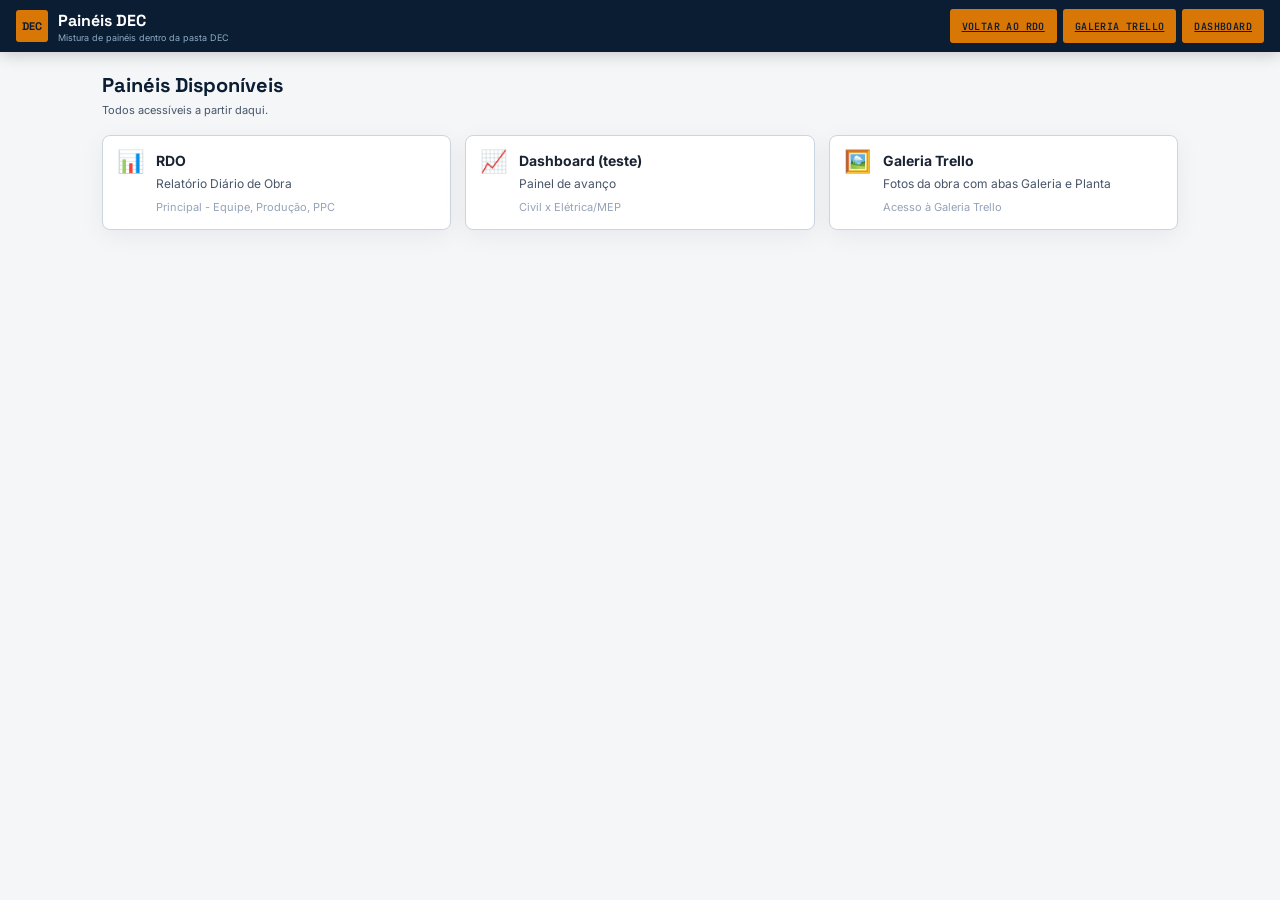
==== DEC/index.html @ 372bf5a7 "Remove credenciais expostas da Galeria Trello (UI) - Remove email/senha do hub DEC/index.html - Atua" ====
<!DOCTYPE html>
<html lang="pt-BR">
<head>
<meta charset="UTF-8">
<meta name="viewport" content="width=device-width, initial-scale=1.0">
<title>Painel Híbrido - DEC</title>
<link href="https://fonts.googleapis.com/css2?family=Space+Grotesk:wght@400;600;700&family=Inter:wght@400;500;600;700&family=JetBrains+Mono:wght@400;500;700&display=swap" rel="stylesheet">
<link rel="stylesheet" href="../code16.css?v=32">
<style>
  .cards{display:grid;grid-template-columns:repeat(auto-fit,minmax(260px,1fr));gap:14px;margin-top:16px}
  .card{background:#fff;border:1px solid var(--line);border-radius:8px;box-shadow:0 6px 24px rgba(15,23,42,.06);padding:14px;text-decoration:none;color:inherit;display:flex;gap:12px;align-items:flex-start}
  .card:hover{box-shadow:0 10px 30px rgba(15,23,42,.1)}
  .icon{font-size:22px;line-height:1}
  .txt h3{font-size:14px;margin:0 0 4px}
  .txt p{font-size:12px;color:var(--ink2);margin:0 0 6px}
  .muted{font-size:11px;color:var(--ink3)}
</style>
</head>
<body>
<div class="topbar">
  <div class="topbar-in">
    <div class="brand">
      <div class="logo">DEC</div>
      <div>
        <h1>Painéis DEC</h1>
        <small>Mistura de painéis dentro da pasta DEC</small>
      </div>
    </div>
    <div class="actions">
      <a class="btn btn-a" href="../index.html">Voltar ao RDO</a>
      <a class="btn btn-a" href="galeria-trello.html" target="_blank" rel="noopener">Galeria Trello</a>
      <a class="btn btn-a" href="test.html" target="_blank" rel="noopener">Dashboard</a>
    </div>
  </div>
</div>
<div class="container" style="max-width:1100px;margin:18px auto;padding:0 12px">
  <div class="sec-h">
    <div>
      <h2>Painéis Disponíveis</h2>
      <p>Todos acessíveis a partir daqui.</p>
    </div>
  </div>
  <div class="cards">
    <a class="card" href="../index.html">
      <div class="icon">📊</div>
      <div class="txt">
        <h3>RDO</h3>
        <p>Relatório Diário de Obra</p>
        <div class="muted">Principal - Equipe, Produção, PPC</div>
      </div>
    </a>
    <a class="card" href="test.html" target="_blank" rel="noopener">
      <div class="icon">📈</div>
      <div class="txt">
        <h3>Dashboard (teste)</h3>
        <p>Painel de avanço</p>
        <div class="muted">Civil x Elétrica/MEP</div>
      </div>
    </a>
    <a class="card" href="galeria-trello.html" target="_blank" rel="noopener">
      <div class="icon">🖼️</div>
      <div class="txt">
        <h3>Galeria Trello</h3>
        <p>Fotos da obra com abas Galeria e Planta</p>
        <div class="muted">Acesso à Galeria Trello</div>
      </div>
    </a>
  </div>
</div>
</body>
</html>
---- code16.css ----
:root{--navy:#0B1D33;--navy2:#122B4D;--paper:#F4F6F8;--w:#fff;--ink:#1A2332;--ink2:#475569;--ink3:#94A3B8;--green:#0D9F4F;--greenBg:#E6F9EE;--amber:#D97706;--amberBg:#FEF3C7;--red:#DC2626;--redBg:#FEE2E2;--blue:#2563EB;--blueBg:#DBEAFE;--cyan:#0891B2;--line:#CBD5E1;--safe-b:env(safe-area-inset-bottom,0px);--topbar-h:52px}
*{box-sizing:border-box;margin:0;padding:0;-webkit-tap-highlight-color:transparent}
body{background:var(--paper);color:var(--ink);font-family:'Inter',system-ui,sans-serif;font-size:13px;line-height:1.5;-webkit-font-smoothing:antialiased;overflow-x:hidden;padding-bottom:calc(var(--safe-b) + 20px)}
@keyframes spin{to{transform:rotate(360deg)}}
@keyframes pulse{0%,100%{opacity:1}50%{opacity:.4}}
input,select,button{-webkit-appearance:none;appearance:none}
.topbar{background:var(--navy);color:#fff;padding:0 16px;position:sticky;top:0;z-index:50;box-shadow:0 2px 16px rgba(0,0,0,.2)}
.topbar-in{max-width:1280px;margin:0 auto;display:flex;align-items:center;justify-content:space-between;height:52px;gap:8px}
.logo{width:32px;height:32px;min-width:32px;background:var(--amber);display:flex;align-items:center;justify-content:center;font-family:'Space Grotesk';font-weight:700;font-size:11px;color:var(--navy);border-radius:3px}
.brand{display:flex;align-items:center;gap:10px;min-width:0}
.brand h1{font-family:'Space Grotesk';font-size:16px;font-weight:700;white-space:nowrap;overflow:hidden;text-overflow:ellipsis}
.brand small{font-size:9px;color:#8BADC4;display:block;line-height:1.2;white-space:nowrap;overflow:hidden;text-overflow:ellipsis}
.actions{display:flex;align-items:center;gap:6px;flex-wrap:wrap}
.livedot{width:7px;height:7px;border-radius:50%;background:#6EE7A0;display:inline-block;animation:pulse 1.6s ease infinite;margin-right:2px}
.chip{font-family:'JetBrains Mono';font-size:9px;padding:3px 9px;border-radius:20px;font-weight:600;text-transform:uppercase;letter-spacing:.04em;white-space:nowrap;display:inline-flex;align-items:center;gap:5px}
.chip-ok{background:rgba(13,159,79,.18);color:#6EE7A0;border:1px solid rgba(13,159,79,.25)}
.chip-warn{background:rgba(217,119,6,.18);color:#FCD34D;border:1px solid rgba(217,119,6,.25)}
.chip-err{background:rgba(220,38,38,.18);color:#FCA5A5;border:1px solid rgba(220,38,38,.25)}
.btn{font-family:'JetBrains Mono';font-size:10px;font-weight:600;text-transform:uppercase;letter-spacing:.04em;cursor:pointer;border:none;display:inline-flex;align-items:center;gap:5px;padding:7px 12px;border-radius:3px;transition:all .15s;min-height:34px;touch-action:manipulation;flex-shrink:0}
.btn-a{background:var(--amber);color:var(--navy)}.btn-a:hover{background:#F59E0B}
.btn-bl{background:var(--blue);color:#fff}.btn-bl:hover{background:#1D4ED8}
.btn-gr{background:var(--green);color:#fff}
.btn.spin svg{animation:spin .8s linear infinite}
.container{max-width:1280px;margin:0 auto;padding:16px 14px}
.sec-h{display:flex;align-items:flex-end;justify-content:space-between;margin-bottom:16px;gap:8px;flex-wrap:wrap}
.sec-h h2{font-family:'Space Grotesk';font-size:20px;font-weight:700;color:var(--navy)}
.sec-h p{color:var(--ink2);font-size:11px;margin-top:2px}
.tag-rdo{font-family:'JetBrains Mono';font-size:8px;letter-spacing:.08em;text-transform:uppercase;font-weight:700;background:#059669;color:#fff;padding:2px 7px;border-radius:2px;margin-right:6px}
.date-bar{display:flex;align-items:center;gap:10px;padding:12px 16px;background:var(--w);border:1px solid var(--line);border-radius:4px;margin-bottom:14px;flex-wrap:wrap}
.date-bar label{font-family:'JetBrains Mono';font-size:9px;letter-spacing:.06em;text-transform:uppercase;color:var(--ink3);white-space:nowrap}
.date-bar .date-nav{display:flex;align-items:center;gap:4px}
.date-bar .date-nav button{width:32px;height:32px;display:flex;align-items:center;justify-content:center;border:1px solid var(--line);background:var(--w);color:var(--navy);border-radius:3px;cursor:pointer;transition:all .15s;font-size:14px;line-height:1;padding:0}
.date-bar .date-nav button:hover{background:var(--paper);border-color:var(--navy)}
.date-bar .date-nav button:disabled{opacity:.3;cursor:not-allowed}
.date-bar .date-badge{font-family:'JetBrains Mono';font-size:9px;padding:3px 8px;border-radius:3px;background:var(--blueBg);color:#1D4ED8;font-weight:600;white-space:nowrap}
.date-dd-wrap{position:relative;flex:1;min-width:180px;max-width:280px}
.date-dd-btn{width:100%;font-family:'Inter';font-size:13px;padding:8px 12px;border:1px solid var(--line);background:var(--paper);color:var(--ink);border-radius:3px;min-height:38px;text-align:left;cursor:pointer;white-space:nowrap;overflow:hidden;text-overflow:ellipsis}
.date-dd-btn:focus{outline:2px solid var(--amber);outline-offset:-1px}
.date-dd-panel{position:absolute;top:calc(100% + 4px);left:0;right:0;z-index:60;background:#fff;border:1px solid var(--line);border-radius:3px;max-height:260px;overflow-y:auto;-webkit-overflow-scrolling:touch;box-shadow:0 8px 24px rgba(0,0,0,.18)}
.date-dd-item{padding:9px 12px;font-size:13px;cursor:pointer;border-bottom:1px solid #EEF2F6;white-space:nowrap}
.date-dd-item:last-child{border-bottom:none}
.date-dd-item:hover{background:var(--paper)}
.date-dd-item.sel{background:var(--navy);color:#fff}
#hist-box{max-height:420px;overflow-y:auto;-webkit-overflow-scrolling:touch}
.kr{display:grid;grid-template-columns:repeat(auto-fit,minmax(150px,1fr));gap:10px;margin-bottom:16px}
/* KPIs do dia: 6 cards compactos à esquerda (3×2) + card de produção em destaque à direita,
   espelhando a divisão 1.618fr/1fr do .gg abaixo — o card 📐 alinha com a coluna "Por empresa" */
@media(min-width:901px){
  #kpis{grid-template-columns:1.618fr 1fr;gap:14px}
  #kpis .kpis-left{display:grid;grid-template-columns:repeat(3,minmax(0,1fr));gap:10px;grid-auto-rows:1fr}
  .kp-feature{display:flex;flex-direction:column;justify-content:center;background:linear-gradient(135deg,rgba(8,145,178,.10),rgba(8,145,178,.03) 55%,#fff)!important;padding:16px 18px!important}
  .kp-feature .kl{color:#0E7490!important}
  .kp-feature .kv{font-size:36px!important;color:var(--navy)!important;margin:2px 0 4px!important}
  .kp-feature .kf{margin-top:2px}
}
@media(max-width:900px){#kpis .kpis-left{display:contents}}
/* 2ª linha dos KPIs: PPC (esquerda) + Produtividade (direita, preenche o vazio sob o card 📐) */
#ppc-kpi{order:1}
#eff-kpi{order:2}
.kp .kd{display:inline-block;font-family:'JetBrains Mono';font-size:9px;font-weight:700;padding:2px 7px;border-radius:99px;margin-left:6px;vertical-align:middle}
.kp .kes{display:flex;gap:6px;flex-wrap:wrap;margin-top:8px}
.kp .ke{font-family:'JetBrains Mono';font-size:10px;color:#0E7490;background:rgba(8,145,178,.08);border-radius:99px;padding:3px 9px}
.kp .ke b{font-family:'Space Grotesk';font-size:12px;color:var(--navy)}
.kp .ke.z{opacity:.45}
.kp .kd.up{background:#DCFCE7;color:#166534}.kp .kd.dn{background:#FEE2E2;color:#991B1B}.kp .kd.eq{background:#E2E8F0;color:#475569}
/* Mini-ranking dentro do card de produção */
.kp-mini{margin-top:12px;padding-top:10px;border-top:1px dashed rgba(8,145,178,.25);display:flex;flex-direction:column;gap:6px}
.kp-mini-row{display:grid;grid-template-columns:minmax(70px,110px) 1fr auto;align-items:center;gap:8px}
.kp-mini-row .nm{font-family:'JetBrains Mono';font-size:9px;color:var(--ink2);text-align:right;white-space:nowrap;overflow:hidden;text-overflow:ellipsis}
.kp-mini-row .tr{height:10px;background:rgba(8,145,178,.12);border-radius:99px;overflow:hidden}
.kp-mini-row .fl{height:100%;border-radius:99px;background:linear-gradient(90deg,#0891B2,#22D3EE)}
.kp-mini-row .vl{font-family:'JetBrains Mono';font-size:10px;font-weight:700;color:#0E7490;white-space:nowrap}
#kpis.kpi-auto{grid-template-columns:repeat(auto-fit,minmax(150px,1fr))}
/* Painel "Produção por empresa" ocupa a célula ao lado do card PPC (linha 2 do #kpis);
   card ⚡ Produtividade vira banner de largura total na linha 3 — sem espaço branco.
   No mobile e no modo período (kpi-auto) nada disso se aplica. */
@media(min-width:901px){
  #kpis .cd{margin:0;border:1px solid var(--line);border-radius:4px;background:var(--w)}
  #kpis:not(.kpi-auto)>#ppc-kpi{grid-column:1}
  #kpis:not(.kpi-auto)>#single-prod-empresa-card{grid-column:2;grid-row:2}
  #kpis:not(.kpi-auto)>#eff-kpi{grid-column:1/-1}
}
/* Impede que conteúdo largo estoure as colunas do grid principal */
.gg>div{min-width:0}
.kp{background:var(--w);border:1px solid var(--line);padding:14px;position:relative;overflow:hidden;border-radius:4px;transition:box-shadow .2s}
.kp:hover{box-shadow:0 4px 16px rgba(0,0,0,.08)}
.kp.kp-click{cursor:pointer;transition:box-shadow .2s,transform .12s}
.kp.kp-click:hover{box-shadow:0 6px 20px rgba(0,0,0,.13)}
.kp.kp-click:active{box-shadow:0 4px 16px rgba(0,0,0,.08)}
.kp.kp-click::after{content:'↗';position:absolute;top:8px;right:10px;font-size:10px;opacity:.35;font-family:'JetBrains Mono'}
.kp::before{content:'';position:absolute;top:0;left:0;width:100%;height:3px;background:var(--kc,var(--navy))}
.kp .ki{font-size:18px;margin-bottom:6px}
.kp .kl{font-family:'JetBrains Mono';font-size:9px;letter-spacing:.06em;text-transform:uppercase;color:var(--ink3);margin-bottom:4px;min-height:27px}
.kp .kv{font-family:'Space Grotesk';font-size:26px;font-weight:700;color:var(--navy);line-height:1}
.kp .kf{font-size:10px;color:var(--ink2);margin-top:5px}
.cd{background:var(--w);border:1px solid var(--line);border-radius:4px;margin-bottom:14px;overflow:hidden}
.cd-h{padding:11px 16px;border-bottom:1px solid var(--line);background:var(--paper);display:flex;justify-content:space-between;align-items:center;gap:8px;flex-wrap:wrap}
.cd-h h3{font-family:'Space Grotesk';font-size:13px;font-weight:600;color:var(--navy)}
.cd-h .mt{font-family:'JetBrains Mono';font-size:9px;color:var(--ink3)}
.cd-b{overflow-x:auto;-webkit-overflow-scrolling:touch;position:relative}
.cd-t{display:flex;gap:6px;padding:10px 14px;border-bottom:1px solid var(--line);background:var(--w);flex-wrap:wrap;align-items:center}
.cd-t input,.cd-t select{font-family:'Inter';font-size:13px;padding:8px 10px;border:1px solid var(--line);background:var(--paper);color:var(--ink);border-radius:3px;min-height:38px;flex:1;min-width:130px}
.cd-t input:focus,.cd-t select:focus{outline:2px solid var(--amber);outline-offset:-1px}
table.t{width:100%;border-collapse:collapse;font-size:12px;min-width:620px}
table.t th{position:sticky;top:0;background:var(--navy);color:#fff;font-family:'JetBrains Mono';font-weight:500;font-size:9px;letter-spacing:.04em;text-transform:uppercase;text-align:left;padding:9px 12px;white-space:nowrap;z-index:2;cursor:pointer;user-select:none}
table.t th:hover{background:var(--navy2)}
table.t th.asc::after{content:' \25B2'}
table.t th.desc::after{content:' \25BC'}
table.t td{padding:8px 12px;border-bottom:1px solid #EEF2F6;vertical-align:middle;font-size:12px}
table.t tr:last-child td{border-bottom:none}
table.t tr:hover td{background:#F8FAFC}
table.t tr.ferias-row td{background:#FFFBEB}
table.t tr.ferias-header td{background:#FEF3C7;font-family:'JetBrains Mono';font-size:10px;color:#92400E;font-weight:700;letter-spacing:.04em;text-transform:uppercase}
/* Equipe do dia: tabela compacta para caber a coluna Pav. (e Local) sem rolagem horizontal em zoom 100% */
@media(min-width:641px){
  #tbl-box table.t{min-width:0}
  #tbl-box table.t th{padding:8px 8px;font-size:8.5px;letter-spacing:.02em}
  #tbl-box table.t td{padding:6px 8px;font-size:11.5px;line-height:1.35}
  #tbl-box table.t th:first-child,#tbl-box table.t td:first-child{padding-left:12px}
  #tbl-box table.t td:nth-child(2){font-size:11px;line-height:1.25}
  #tbl-box table.t td:nth-child(6){font-size:10.5px!important;line-height:1.25}
  #tbl-box table.t .badge{font-size:9px;padding:2px 6px}
}
td.nr{text-align:right;font-family:'JetBrains Mono'}
.badge{font-family:'JetBrains Mono';font-size:9px;font-weight:700;padding:2px 7px;border-radius:20px;white-space:nowrap;display:inline-block}
.badge-blue{background:var(--blueBg);color:#1D4ED8}
.badge-green{background:var(--greenBg);color:#065F46}
.badge-amber{background:var(--amberBg);color:#92400E}
.badge-red{background:var(--redBg);color:#991B1B}
.badge-gray{background:#F1F5F9;color:var(--ink2);border:1px solid var(--line)}
.badge-ferias{background:#FEF3C7;color:#92400E}
.badge-pav-terreo{background:#DBEAFE;color:#1E40AF;border:1px solid #93C5FD}
.badge-pav-1{background:#D1FAE5;color:#065F46;border:1px solid #6EE7B7}
.badge-pav-2{background:#FEF3C7;color:#92400E;border:1px solid #FCD34D}
.badge-pav-3{background:#EDE9FE;color:#5B21B6;border:1px solid #C4B5FD}
.badge-pav-eane{background:#FEE2E2;color:#991B1B;border:1px solid #FCA5A5}
.badge-pav-inf{background:#F0FDFA;color:#115E59;border:1px solid #5EEAD4}
.badge-pav-none{background:#F1F5F9;color:var(--ink3);border:1px solid var(--line);font-style:italic}
.gg{display:grid;grid-template-columns:1.618fr 1fr;gap:14px}
.em{padding:32px 16px;text-align:center;color:var(--ink3);font-size:12px}
.bar-row{display:flex;align-items:center;gap:8px;margin-bottom:6px}
.bar-label{font-family:'JetBrains Mono';font-size:10px;color:var(--ink2);min-width:140px;max-width:140px;text-align:right;white-space:nowrap;overflow:hidden;text-overflow:ellipsis}
.bar-track{flex:1;height:18px;background:var(--paper);border-radius:3px;overflow:hidden;position:relative}
.bar-fill{height:100%;border-radius:3px;transition:width .6s cubic-bezier(.22,1,.36,1)}
.bar-val{font-family:'JetBrains Mono';font-size:11px;font-weight:700;min-width:28px;color:var(--navy)}
.chart-wrap{padding:14px;overflow-x:hidden}
.chart-wrap svg{display:block;width:100%;max-width:100%;height:auto;max-height:250px}
.bar-row-click{cursor:pointer;border-radius:4px;padding:2px 4px;margin:0 -4px 6px;transition:background .12s}
.bar-row-click:hover{background:#F1F5F9}
.bar-row-click:hover .bar-label{color:var(--navy)}
.bar-row-click .bar-label{transition:color .12s}
.err-box{margin:16px;padding:14px 16px;background:var(--redBg);border:1px solid #FCA5A5;border-radius:4px;font-family:'JetBrains Mono';font-size:11px;color:var(--red);line-height:1.7}
.err-box b{display:block;margin-bottom:4px}
.err-box a{color:var(--red);text-decoration:underline}
#toast{position:fixed;bottom:calc(var(--safe-b) + 14px);left:14px;right:14px;z-index:200;display:none;padding:12px 18px;border-radius:6px;font-family:'JetBrains Mono';font-size:11px;font-weight:700;color:#fff;text-align:center;box-shadow:0 6px 20px rgba(0,0,0,.25);max-width:480px;margin:0 auto}

/* ===== UI EXPANSIVA — EMPRESA / LOCAL / CARGO ===== */
.accordion-group{border:1px solid #E5EAF0;border-radius:10px;overflow:hidden;margin:0 0 10px;background:#fff;box-shadow:0 2px 8px rgba(11,29,51,.05)}
.accordion-head{display:flex;align-items:center;gap:9px;padding:10px 11px;cursor:pointer;background:linear-gradient(180deg,#fff,#F8FAFC);transition:.15s}
.accordion-head:hover,.accordion-head.open{background:#F1F5F9}
.accordion-arrow{width:22px;height:22px;border-radius:6px;display:grid;place-items:center;background:#EAF0F6;color:#486176;font-size:10px;transition:transform .16s;flex:none}
.accordion-head.open .accordion-arrow{transform:rotate(90deg);background:#DCE8F3;color:#0B1D33}
.accordion-title{font-family:'Space Grotesk';font-size:12px;font-weight:700;color:var(--ink);min-width:92px;max-width:150px;white-space:nowrap;overflow:hidden;text-overflow:ellipsis}
.accordion-bar{flex:1;height:8px;background:#EDF1F5;border-radius:99px;overflow:hidden}
.accordion-bar>i{display:block;height:100%;border-radius:99px;transition:width .35s}
.accordion-count{font-family:'JetBrains Mono';font-size:10px;font-weight:800;color:var(--navy);min-width:38px;text-align:right}
.accordion-hint{font-family:'JetBrains Mono';font-size:8px;color:var(--ink3);margin-left:2px}
.accordion-body{display:none;border-top:1px solid #E8EDF2;background:#FBFCFD;padding:6px 8px 8px 42px}
.accordion-body.open{display:block}
.person-row{display:flex;align-items:center;gap:7px;padding:8px 6px;border-bottom:1px solid #EEF2F6;font-size:11px}
.person-row:last-child{border-bottom:0}
.person-dot{width:7px;height:7px;border-radius:50%;flex:none}
.person-name{font-weight:650;color:var(--ink);flex:1;min-width:0;overflow:hidden;text-overflow:ellipsis;white-space:nowrap}
.person-activity{font-size:9px;color:var(--ink3);max-width:150px;overflow:hidden;text-overflow:ellipsis;white-space:nowrap}
.local-summary{display:grid;grid-template-columns:repeat(3,1fr);gap:7px;margin-bottom:12px}
.local-stat{padding:9px;border:1px solid #E6EBF0;border-radius:8px;background:#F8FAFC}
.local-stat b{display:block;font-family:'JetBrains Mono';font-size:15px;color:var(--navy)}
.local-stat span{font-size:9px;color:var(--ink3)}

.modal-overlay{position:fixed;inset:0;background:rgba(11,29,51,.62);z-index:99999;display:none;align-items:center;justify-content:center;padding:16px;isolation:isolate;overflow:hidden}
.modal-overlay.on{display:flex}
.modal-card{position:relative;z-index:1;background:#fff;border-radius:6px;max-width:420px;width:100%;max-height:80vh;overflow-y:auto;-webkit-overflow-scrolling:touch;box-shadow:0 20px 60px rgba(0,0,0,.35);animation:modalIn .15s ease;isolation:isolate}
@keyframes modalIn{from{opacity:0;transform:translateY(6px) scale(.98)}to{opacity:1;transform:translateY(0) scale(1)}}
.modal-h{padding:14px 18px;background:var(--navy);color:#fff;display:flex;justify-content:space-between;align-items:flex-start;gap:12px;border-radius:6px 6px 0 0;position:sticky;top:0;z-index:5;overflow:hidden;min-width:0}
.modal-h > div:first-child{flex:1 1 auto;min-width:0;display:block}
.modal-h h4{font-family:'Space Grotesk';font-size:15px;font-weight:700;line-height:1.25;margin:0;display:block;white-space:nowrap;overflow:hidden;text-overflow:ellipsis}
.modal-h .mt2{display:block;min-width:0;white-space:normal;font-family:'JetBrains Mono';font-size:9px;color:#8BADC4;margin-top:3px;letter-spacing:.02em}
.modal-close{background:transparent;border:none;color:#fff;font-size:20px;cursor:pointer;padding:2px 6px;line-height:1;opacity:.75;border-radius:3px;transition:opacity .12s;flex:0 0 auto;position:relative;z-index:2}
.modal-close:hover{opacity:1}
.modal-b{padding:16px 18px}
.modal-empty{text-align:center;color:var(--ink3);font-size:12px;padding:20px 0}

/* ── modal de impressão ── */
.pm-section{font-family:'JetBrains Mono';font-size:9px;font-weight:700;text-transform:uppercase;letter-spacing:.06em;color:var(--ink3);padding:10px 0 4px}
.pm-preview{font-family:'JetBrains Mono';font-size:10px;color:var(--ink2);padding:8px 12px;background:var(--paper);border-radius:3px;margin-top:8px;border:1px solid var(--line)}
.pm-checklist{display:flex;flex-wrap:wrap;gap:6px;padding:6px 0}
.pm-chip-label{display:inline-flex;align-items:center;gap:5px;font-size:11px;font-family:'JetBrains Mono';padding:4px 10px;border-radius:20px;border:1px solid var(--line);background:var(--paper);color:var(--ink2);cursor:pointer;user-select:none;transition:all .12s}
.pm-chip-label:hover{border-color:var(--navy)}
.pm-chip-label input{display:none}
.pm-chip-label.on{background:var(--navy);color:#fff;border-color:var(--navy)}
.pm-selall{font-family:'JetBrains Mono';font-size:9px;color:var(--blue);cursor:pointer;text-decoration:underline;margin-left:4px}
.pm-selall:hover{color:var(--navy)}

/* ═══ Modal genérico para Empresa/Pavimento/Local — 3 classes, sem duplicar CSS ═══ */
#emp-modal-overlay .modal-card{max-width:700px;width:min(700px,calc(100vw - 24px));max-height:86vh;border-radius:10px}
#emp-modal-overlay .modal-h{padding:15px 18px;min-height:64px}
#emp-modal-overlay .modal-h h4{font-size:16px;line-height:1.2}
#emp-modal-overlay .modal-b{padding:12px 14px}
#emp-modal-overlay .accordion-head{grid-template-columns:28px minmax(140px,1fr) 150px 52px 30px}
#emp-modal-overlay .accordion-title{font-size:12px}
#emp-modal-overlay .accordion-body{padding:5px 10px 7px 44px}
#emp-modal-overlay .person-row{display:grid;grid-template-columns:8px minmax(150px,1.15fr) minmax(0,1fr) auto;align-items:center;min-height:42px;padding:8px 5px;gap:9px}
#emp-modal-overlay .person-name{font-size:12px;font-weight:700;min-width:0;overflow:visible;text-overflow:clip;white-space:nowrap}
#emp-modal-overlay .person-name:hover{white-space:normal;overflow-wrap:anywhere}
#emp-modal-overlay .person-activity{display:block;min-width:0;max-width:none;font-size:10px;color:var(--ink2);overflow:hidden;text-overflow:ellipsis;white-space:nowrap}
#emp-modal-overlay .person-row:not(.pav-person-row) .person-activity{display:none!important}
#emp-modal-overlay .person-row .badge{white-space:nowrap;flex:none}
#emp-modal-overlay .pav-person-row{grid-template-columns:8px minmax(155px,1.1fr) minmax(180px,1fr) auto}
#emp-modal-overlay .pav-person-row .person-activity{font-size:10px;color:var(--ink2);line-height:1.3}
#emp-modal-overlay .accordion-hint{font-size:8px}

@media(max-width:640px){
  #emp-modal-overlay{padding:8px}
  #emp-modal-overlay .modal-card{width:calc(100vw - 16px);max-width:none!important;max-height:calc(100vh - 16px)}
  #emp-modal-overlay .modal-h{padding:12px 14px;min-height:68px;align-items:center;gap:10px}
  #emp-modal-overlay .modal-h > div:first-child{min-width:0;flex:1 1 auto}
  #emp-modal-overlay .modal-h h4{font-size:15px;line-height:1.2;margin:0 0 4px}
  #emp-modal-overlay .modal-h .mt2{font-size:8px;line-height:1.35;margin:0;white-space:normal;overflow-wrap:anywhere}
}
@media(max-width:560px){
  #emp-modal-overlay .modal-card{width:calc(100vw - 16px);max-height:90vh}
  #emp-modal-overlay .accordion-head{grid-template-columns:28px minmax(100px,1fr) 46px 28px}
  #emp-modal-overlay .accordion-bar{display:none}
  #emp-modal-overlay .accordion-body{padding-left:34px}
  #emp-modal-overlay .person-row{grid-template-columns:8px minmax(115px,1fr) auto;gap:7px}
  #emp-modal-overlay .person-row .badge-gray{display:none}
  #emp-modal-overlay .person-name{font-size:11px}
  #emp-modal-overlay .pav-person-row{grid-template-columns:8px minmax(105px,1fr) minmax(120px,1.1fr) auto}
  #emp-modal-overlay .pav-person-row .person-activity{display:block!important;font-size:9px;white-space:normal;line-height:1.25;max-height:2.5em;overflow:hidden}
  #emp-modal-overlay .pav-person-row .badge{font-size:8px;padding:4px 6px}
  #emp-modal-overlay .accordion-count{font-size:9px}
}

/* Modal de Faltosos / Férias (people-modal) */
@media(max-width:640px){
  #people-modal-overlay{padding:10px}
  #people-modal-overlay .modal-card{width:100%;max-width:none!important;max-height:calc(100vh - 20px);border-radius:8px}
  #people-modal-overlay .modal-h{padding:12px 14px;min-height:58px}
  #people-modal-overlay .modal-h h4{font-size:14px;line-height:1.25;padding-right:8px}
  #people-modal-overlay .modal-h .mt2{font-size:8px;line-height:1.35;white-space:normal}
  #people-modal-overlay .modal-close{width:36px;height:36px;min-width:36px;padding:0;display:flex;align-items:center;justify-content:center;font-size:22px}
  #people-modal-overlay .modal-b{padding:10px;overflow-x:hidden}
  #people-modal-overlay .people-modal-table{width:100%!important;border-collapse:separate!important;border-spacing:0 7px!important;font-size:12px!important}
  #people-modal-overlay .people-modal-table thead{display:none}
  #people-modal-overlay .people-modal-table tbody,
  #people-modal-overlay .people-modal-table tr{display:block;width:100%}
  #people-modal-overlay .people-modal-table tr{border:1px solid #E5E7EB;border-radius:7px;overflow:hidden;background:#fff!important;box-shadow:0 1px 2px rgba(0,0,0,.04)}
  #people-modal-overlay .people-modal-table td{display:flex;align-items:flex-start;justify-content:space-between;gap:10px;width:100%;min-width:0!important;padding:8px 9px!important;border-bottom:1px solid #EEF2F6!important;background:transparent!important;text-align:right;line-height:1.35;overflow-wrap:anywhere}
  #people-modal-overlay .people-modal-table td:last-child{border-bottom:none!important}
  #people-modal-overlay .people-modal-table td::before{content:attr(data-label);flex:0 0 88px;text-align:left;font-family:'JetBrains Mono';font-size:8px;font-weight:700;text-transform:uppercase;letter-spacing:.04em;color:#94A3B8}
  #people-modal-overlay .people-modal-table td > *{max-width:calc(100% - 98px);overflow-wrap:anywhere}
  #people-modal-overlay .people-modal-table .badge{white-space:normal;text-align:right;max-width:calc(100% - 98px)}
}
@media(max-width:360px){
  #people-modal-overlay{padding:6px}
  #people-modal-overlay .modal-b{padding:7px}
  #people-modal-overlay .people-modal-table td{padding:7px!important}
  #people-modal-overlay .people-modal-table td::before{flex-basis:76px}
  #people-modal-overlay .people-modal-table td > *,
  #people-modal-overlay .people-modal-table .badge{max-width:calc(100% - 84px)}
}

/* ── Modal Chegaram Hoje ── */
#hoje-modal-overlay .modal-card{max-width:780px;width:min(780px,calc(100vw - 24px));max-height:88vh;border-radius:10px}
#hoje-modal-overlay .modal-h{background:var(--navy);padding:16px 20px;min-height:68px}
#hoje-modal-overlay .modal-h h4{font-size:17px;font-weight:700}
#hoje-modal-overlay .modal-b{padding:14px 16px}
#hoje-modal-overlay .hj-summary{display:grid;grid-template-columns:repeat(3,1fr);gap:8px;margin-bottom:14px}
#hoje-modal-overlay .hj-stat{background:var(--paper);border:1px solid var(--line);border-radius:4px;padding:10px;text-align:center}
#hoje-modal-overlay .hj-stat b{display:block;font-family:'Space Grotesk';font-size:22px;font-weight:700;color:var(--navy)}
#hoje-modal-overlay .hj-stat span{font-size:9px;font-family:'JetBrains Mono';text-transform:uppercase;letter-spacing:.04em;color:var(--ink3)}
#hoje-modal-overlay .hj-filter{display:flex;gap:6px;margin-bottom:12px;flex-wrap:wrap}
#hoje-modal-overlay .hj-filter input,#hoje-modal-overlay .hj-filter select{font-family:'Inter';font-size:12px;padding:6px 10px;border:1px solid var(--line);background:var(--paper);color:var(--ink);border-radius:4px;min-height:34px;flex:1;min-width:120px}
#hoje-modal-overlay .hj-filter input:focus,#hoje-modal-overlay .hj-filter select:focus{outline:2px solid var(--amber);outline-offset:-1px}
#hoje-modal-overlay .hj-table-wrap{overflow:auto;max-height:52vh;-webkit-overflow-scrolling:touch}
#hoje-modal-overlay table{width:100%;border-collapse:collapse;font-size:11px}
#hoje-modal-overlay thead th{position:sticky;top:0;background:var(--navy);color:#fff;font-family:'JetBrains Mono';font-size:8px;text-transform:uppercase;letter-spacing:.04em;text-align:left;padding:9px 10px;z-index:2}
#hoje-modal-overlay tbody td{padding:8px 10px;border-bottom:1px solid #EEF2F6;vertical-align:middle}
#hoje-modal-overlay tbody tr:hover td{background:#F8FAFC}
#hoje-modal-overlay .hj-func-header{background:var(--paper)!important;font-family:'JetBrains Mono';font-size:9px;font-weight:700;color:var(--ink2);letter-spacing:.06em;text-transform:uppercase}
#hoje-modal-overlay .hj-func-header td{border-top:2px solid var(--line)!important;padding:7px 10px!important}
@media(max-width:640px){
  #hoje-modal-overlay{padding:8px}
  #hoje-modal-overlay .modal-card{width:100%;max-width:none!important;max-height:calc(100vh - 16px);border-radius:8px;display:flex;flex-direction:column}
  #hoje-modal-overlay .modal-h{padding:12px 14px;flex-shrink:0}
  #hoje-modal-overlay .modal-h h4{font-size:14px}
  #hoje-modal-overlay .modal-b{padding:10px;overflow:hidden;display:flex;flex-direction:column;min-height:0}
  #hoje-modal-overlay .hj-summary{grid-template-columns:repeat(3,1fr);gap:6px;flex-shrink:0}
  #hoje-modal-overlay .hj-stat b{font-size:18px}
  #hoje-modal-overlay .hj-filter{flex-direction:column;flex-shrink:0}
  #hoje-modal-overlay .hj-filter input,#hoje-modal-overlay .hj-filter select{min-width:0;width:100%}
  #hoje-modal-overlay .hj-table-wrap{max-height:none;flex:1;min-height:0}
  #hoje-modal-overlay table{border-collapse:separate;border-spacing:0 6px}
  #hoje-modal-overlay thead{display:none}
  #hoje-modal-overlay tbody{display:block;width:100%}
  #hoje-modal-overlay tbody tr{display:block;width:100%;border:1px solid var(--line);border-radius:7px;background:#fff;overflow:hidden;box-shadow:0 1px 2px rgba(0,0,0,.04)}
  #hoje-modal-overlay .hj-func-header{display:none}
  #hoje-modal-overlay tbody td{display:flex;align-items:flex-start;justify-content:space-between;gap:10px;width:100%;padding:7px 9px!important;border-bottom:1px solid #EEF2F6!important;line-height:1.35;overflow-wrap:anywhere}
  #hoje-modal-overlay tbody td:last-child{border-bottom:none!important}
  #hoje-modal-overlay tbody td::before{content:attr(data-label);flex:0 0 76px;text-align:left;font-family:'JetBrains Mono';font-size:8px;font-weight:700;text-transform:uppercase;letter-spacing:.04em;color:#94A3B8;padding-top:1px}
  #hoje-modal-overlay tbody td > *{max-width:calc(100% - 86px);overflow-wrap:anywhere}
  #hoje-modal-overlay .badge{white-space:normal;text-align:right}
}
@media(max-width:360px){
  #hoje-modal-overlay{padding:5px}
  #hoje-modal-overlay .modal-b{padding:7px}
  #hoje-modal-overlay tbody td::before{flex-basis:66px}
}

/* Modal de Presença Única */
#unicos-modal-overlay .modal-card{max-width:760px}
#unicos-modal-overlay .modal-h{background:#7C3AED}
#unicos-modal-overlay .unicos-summary{display:grid;grid-template-columns:repeat(3,1fr);gap:8px;margin-bottom:12px}
#unicos-modal-overlay .unicos-stat{background:var(--paper);border:1px solid var(--line);border-radius:4px;padding:10px}
#unicos-modal-overlay .unicos-stat .us-k{font-family:'JetBrains Mono';font-size:8px;text-transform:uppercase;letter-spacing:.05em;color:var(--ink3)}
#unicos-modal-overlay .unicos-stat .us-v{font-family:'Space Grotesk';font-size:20px;font-weight:700;color:#7C3AED;margin-top:2px}
#unicos-modal-overlay .unicos-table-wrap{overflow:auto;max-height:55vh;-webkit-overflow-scrolling:touch}
#unicos-modal-overlay table{width:100%;border-collapse:collapse;font-size:11px}
#unicos-modal-overlay th{position:sticky;top:0;background:#7C3AED;color:#fff;font-family:'JetBrains Mono';font-size:8px;text-transform:uppercase;letter-spacing:.04em;text-align:left;padding:8px 9px;z-index:2}
#unicos-modal-overlay td{padding:8px 9px;border-bottom:1px solid #EEF2F6;vertical-align:top}
#unicos-modal-overlay tr:hover td{background:#F8FAFC}
@media(max-width:640px){
  #unicos-modal-overlay{padding:8px;align-items:center;justify-content:center}
  #unicos-modal-overlay .modal-card{width:100%;max-width:none!important;height:auto;max-height:calc(100vh - 16px);border-radius:8px;display:flex;flex-direction:column}
  #unicos-modal-overlay .modal-h{padding:12px 14px;min-height:58px;flex-shrink:0}
  #unicos-modal-overlay .modal-h h4{font-size:14px;line-height:1.25;padding-right:8px}
  #unicos-modal-overlay .modal-h .mt2{font-size:8px;line-height:1.35;white-space:normal}
  #unicos-modal-overlay .modal-b{padding:10px;overflow:hidden;display:flex;flex-direction:column;min-height:0}
  #unicos-modal-overlay .unicos-summary{grid-template-columns:1fr 1fr;gap:6px;flex-shrink:0}
  #unicos-modal-overlay .unicos-stat{padding:8px}
  #unicos-modal-overlay .unicos-stat .us-v{font-size:17px}
  #unicos-modal-overlay .unicos-table-wrap{max-height:none;overflow:auto;flex:1;min-height:0}
  #unicos-modal-overlay table{width:100%;min-width:0;border-collapse:separate;border-spacing:0 7px;font-size:11px}
  #unicos-modal-overlay thead{display:none}
  #unicos-modal-overlay tbody{display:block;width:100%}
  #unicos-modal-overlay tr{display:block;width:100%;border:1px solid #E5E7EB;border-radius:7px;background:#fff;margin-bottom:7px;overflow:hidden;box-shadow:0 1px 2px rgba(0,0,0,.04)}
  #unicos-modal-overlay td{display:flex;align-items:flex-start;justify-content:space-between;gap:10px;width:100%;min-width:0;padding:8px 9px;border-bottom:1px solid #EEF2F6;vertical-align:top;line-height:1.35;overflow-wrap:anywhere}
  #unicos-modal-overlay td:last-child{border-bottom:none}
  #unicos-modal-overlay td::before{content:attr(data-label);flex:0 0 76px;text-align:left;font-family:'JetBrains Mono';font-size:8px;font-weight:700;text-transform:uppercase;letter-spacing:.04em;color:#94A3B8;padding-top:1px}
  #unicos-modal-overlay td > *{max-width:calc(100% - 86px);overflow-wrap:anywhere}
  #unicos-modal-overlay .badge{white-space:normal;text-align:right;max-width:calc(100% - 86px)}
}
@media(max-width:360px){
  #unicos-modal-overlay{padding:6px}
  #unicos-modal-overlay .modal-b{padding:7px}
  #unicos-modal-overlay .unicos-summary{grid-template-columns:1fr}
  #unicos-modal-overlay td::before{flex-basis:68px}
  #unicos-modal-overlay td > *,#unicos-modal-overlay .badge{max-width:calc(100% - 78px)}
}

.print-header{display:none}
.mode-tabs{display:flex;gap:6px;margin-bottom:12px}
.mode-tab{font-family:'JetBrains Mono';font-size:10px;font-weight:700;text-transform:uppercase;letter-spacing:.04em;padding:8px 14px;border-radius:3px;border:1px solid var(--line);background:var(--w);color:var(--ink2);cursor:pointer;transition:all .15s}
.mode-tab.on{background:var(--navy);color:#fff;border-color:var(--navy)}
.range-box{padding:12px 14px;border-bottom:1px solid var(--line);background:var(--w)}
.range-tools{display:flex;gap:6px;margin-bottom:10px;flex-wrap:wrap}
.date-chips{display:flex;gap:6px;flex-wrap:wrap;max-height:150px;overflow-y:auto;padding:2px}
.date-chip{font-family:'JetBrains Mono';font-size:10px;padding:6px 10px;border-radius:20px;border:1px solid var(--line);background:var(--paper);color:var(--ink2);cursor:pointer;user-select:none;white-space:nowrap;transition:all .12s}
.date-chip:hover{border-color:var(--navy)}
.date-chip.sel{background:var(--navy);color:#fff;border-color:var(--navy)}
.range-summary{font-family:'JetBrains Mono';font-size:10px;color:var(--ink3);margin-top:8px}
.prod-list{font-size:10px;color:var(--ink2);line-height:1.6}
.prod-list .pd{white-space:nowrap;font-family:'JetBrains Mono';color:var(--ink3);font-weight:700;margin-right:4px}

@media print{
  @page{size:A4 portrait;margin:8mm 8mm 10mm 8mm}
  *{box-sizing:border-box!important;-webkit-print-color-adjust:exact!important;print-color-adjust:exact!important}
  html,body{width:100%!important;min-width:0!important;margin:0!important;padding:0!important;background:#fff!important}
  body{font-family:'Inter',Arial,sans-serif!important;color:#111827!important}
  .topbar,#toast,footer,.modal-overlay,.container{display:none!important}
  .print-header{display:none!important}
  #print-db-section{display:none!important}
  body.custom-print .print-header{display:block!important;width:100%!important;padding:0 0 7px!important;margin:0 0 9px!important;border-bottom:2px solid #1F3557!important}
  body.custom-print .print-header h1{margin:0!important;font-family:'Space Grotesk',Arial,sans-serif!important;font-size:17px!important;line-height:1.2!important;font-weight:700!important;color:#1F3557!important}
  body.custom-print .print-header p{margin:3px 0 0!important;font-family:'JetBrains Mono',monospace!important;font-size:8.5px!important;line-height:1.35!important;color:#475569!important}
  body.custom-print #print-db-section{display:block!important;width:100%!important;margin:0!important;padding:0!important}
  body.custom-print #print-db-section .cd{display:block!important;width:100%!important;margin:0 0 8px!important;border:1px solid #CBD5E1!important;border-radius:0!important;overflow:visible!important;page-break-inside:auto!important;background:#fff!important}
  body.custom-print #print-db-section .cd-h{display:flex!important;width:100%!important;min-height:0!important;padding:6px 8px!important;margin:0!important;background:#F1F5F9!important;border-bottom:1px solid #CBD5E1!important;align-items:center!important}
  body.custom-print #print-db-section .cd-h h3{margin:0!important;font-family:'Space Grotesk',Arial,sans-serif!important;font-size:10.5px!important;line-height:1.2!important;color:#1F3557!important}
  body.custom-print #print-db-section .cd-h .mt{margin:0 0 0 auto!important;font-family:'JetBrains Mono',monospace!important;font-size:7.5px!important;line-height:1.2!important;color:#64748B!important}
  body.custom-print #print-db-section table.t{display:table!important;width:100%!important;min-width:0!important;table-layout:fixed!important;border-collapse:collapse!important;margin:0!important}
  body.custom-print #print-db-section table.t thead{display:table-header-group!important}
  body.custom-print #print-db-section table.t tbody{display:table-row-group!important}
  body.custom-print #print-db-section table.t tr{display:table-row!important;page-break-inside:avoid!important;break-inside:avoid!important}
  body.custom-print #print-db-section table.t th{display:table-cell!important;position:static!important;background:#2A3F5F!important;color:#fff!important;font-family:'JetBrains Mono',monospace!important;font-size:7px!important;font-weight:700!important;line-height:1.15!important;padding:5px 5px!important;vertical-align:middle!important;white-space:normal!important;text-align:left!important;border:0!important}
  body.custom-print #print-db-section table.t td{display:table-cell!important;font-size:7.8px!important;line-height:1.25!important;padding:4px 5px!important;vertical-align:top!important;white-space:normal!important;overflow-wrap:anywhere!important;border-bottom:1px solid #E2E8F0!important;color:#1E293B!important;background:#fff!important}
  body.custom-print #print-db-section table.t tbody tr:last-child td{border-bottom:0!important}
  body.custom-print #print-db-section table.t th:nth-child(1),body.custom-print #print-db-section table.t td:nth-child(1){width:4%}
  body.custom-print #print-db-section table.t th:nth-child(2),body.custom-print #print-db-section table.t td:nth-child(2){width:14%}
  body.custom-print #print-db-section table.t th:nth-child(3),body.custom-print #print-db-section table.t td:nth-child(3){width:11%}
  body.custom-print #print-db-section table.t th:nth-child(4),body.custom-print #print-db-section table.t td:nth-child(4){width:12%}
  body.custom-print #print-db-section table.t th:nth-child(5),body.custom-print #print-db-section table.t td:nth-child(5){width:23%}
  body.custom-print #print-db-section table.t th:nth-child(6),body.custom-print #print-db-section table.t td:nth-child(6){width:14%}
  body.custom-print #print-db-section table.t th:nth-child(7),body.custom-print #print-db-section table.t td:nth-child(7){width:7%}
  body.custom-print #print-db-section table.t th:nth-child(8),body.custom-print #print-db-section table.t td:nth-child(8){width:15%}
  body.custom-print #print-db-section table.t .nr{font-family:'JetBrains Mono',monospace!important;text-align:center!important}
  body.custom-print #print-db-section table.t tr[style*="background:#FEE2E2"] td{background:#FEE2E2!important}
  body.custom-print #print-db-section table.t tr[style*="background:#FFF5F5"] td{background:#FFF5F5!important}
  body.custom-print #print-db-section table.t tr[style*="background:#FEF3C7"] td{background:#FEF3C7!important}
  body.custom-print #print-db-section table.t tr[style*="background:#FFFBEB"] td{background:#FFFBEB!important}
}


/* Produção por empresa (dia único e período) */
.prod-empresa-tools{display:flex;gap:6px;padding:10px 14px 2px;border-bottom:1px solid var(--line)}
.prod-unit-tab{border:1px solid var(--line);background:#fff;color:var(--ink2);border-radius:7px;padding:5px 12px;font-family:'JetBrains Mono',monospace;font-size:9px;font-weight:700;cursor:pointer}
.prod-unit-tab.on{background:var(--navy);color:#fff;border-color:var(--navy)}
.prod-empresa-box{padding:10px 14px 14px}
.prod-empresa-row{display:grid;grid-template-columns:150px minmax(120px,1fr) 80px;align-items:center;gap:10px;margin:6px 0}
.prod-empresa-name{font-family:'JetBrains Mono',monospace;font-size:9px;color:var(--ink2);text-align:right;white-space:nowrap;overflow:hidden;text-overflow:ellipsis}
.prod-empresa-track{height:14px;background:#F1F5F9;border-radius:5px;overflow:hidden}
.prod-empresa-fill{height:100%;border-radius:5px;min-width:2px}
.prod-empresa-val{font-family:'JetBrains Mono',monospace;font-size:10px;font-weight:800;color:var(--navy);white-space:nowrap}
.prod-empresa-empty{padding:14px;color:var(--ink3);font-size:11px}
@media(max-width:640px){.prod-empresa-row{grid-template-columns:105px minmax(80px,1fr) 62px;gap:6px}.prod-empresa-name{font-size:8px}.prod-empresa-val{font-size:8px}}

@media(max-width:900px){.gg{grid-template-columns:1fr}.bar-label{min-width:100px;max-width:100px}}
.cd-b.can-scroll::after{content:'';position:sticky;top:0;right:0;float:right;width:18px;height:100%;margin-left:-18px;pointer-events:none;background:linear-gradient(to right, rgba(255,255,255,0), rgba(255,255,255,.9));display:block}
@media(max-width:640px){table.t th{top:var(--topbar-h,52px)}.kr,#kpis{grid-template-columns:repeat(2,1fr)}.chart-wrap{padding:8px 6px}.chart-wrap svg{max-height:140px;max-width:100vw}}

@media(max-width:480px){
  html{scroll-padding-top:52px}
  body{overflow-x:hidden}
  #btn-print{display:none}
  .topbar-in{height:44px;flex-wrap:nowrap}
  .brand h1{font-size:12px}
  .brand small{font-size:7.5px}
  .logo{width:24px;height:24px;min-width:24px;font-size:9px}
  .btn{padding:5px 7px;min-height:28px;font-size:8.5px}
  .btn-label{display:none}
  .chip{font-size:7.5px;padding:2px 5px}
  .container{padding:6px 5px}
  .sec-h h2{font-size:13px}
  .kr,#kpis{grid-template-columns:repeat(2,1fr);gap:5px;margin-bottom:8px}
  #kpis .kl,.kp .kl{min-height:0}
  .kp{padding:7px 8px}
  .kp .ki{font-size:12px;margin-bottom:2px}
  .kp .kv{font-size:15px}
  .kp .kl{font-size:7px}
  .kp .kf{font-size:8px}
  .cd{margin-bottom:8px}
  .cd-h{padding:6px 9px}
  .cd-h h3{font-size:11px}
  .cd-h .mt{font-size:7.5px}
  .cd-t{flex-direction:column;padding:5px 7px;gap:4px}
  .cd-t input,.cd-t select{width:100%;font-size:13px;padding:8px;min-height:38px}
  .date-bar{flex-direction:column;align-items:stretch;padding:7px 9px;gap:5px;margin-bottom:8px}
  .date-dd-wrap{width:100%;max-width:100%}
  .date-dd-btn{font-size:13px;min-height:36px}
  .date-dd-panel{max-height:220px}
  #hist-box{max-height:340px}
  .date-bar .date-nav button{flex:1;min-height:34px;font-size:15px}
  .mode-tabs{gap:3px;margin-bottom:7px}
  .mode-tab{flex:1;text-align:center;padding:6px 3px;font-size:8.5px}
  .gg{grid-template-columns:1fr}
  .bar-row{display:block;margin-bottom:7px;width:100%}
  .bar-label{display:block;font-size:9px;color:var(--ink);font-weight:600;margin-bottom:2px;white-space:nowrap;overflow:hidden;text-overflow:ellipsis;max-width:100%}
  .bar-track{display:block;width:100%;height:11px;margin-bottom:0}
  .bar-val{display:inline-block;font-size:9px;font-weight:700;color:var(--navy);margin-top:1px}
  #emp-bars,#func-bars,#pav-bars,#reg-bars{padding:6px 10px!important;display:block;width:100%;box-sizing:border-box}
  .chart-wrap{padding:5px 3px;overflow:hidden}
  .chart-wrap svg{width:100%;max-width:100%;height:auto;max-height:130px;display:block}
  .em{padding:10px;font-size:10px}
  .badge{font-size:7.5px;padding:1px 4px}
  .cd-b{overflow-x:hidden!important}
  .cd-b.can-scroll::after{display:none!important}
  table.t{min-width:0!important;width:100%;display:block}
  table.t thead{display:none}
  table.t tbody{display:block;width:100%}
  table.t tr{display:block;width:100%;border:1px solid var(--line);border-radius:5px;margin-bottom:7px;padding:6px 8px;background:var(--w)}
  table.t tr:hover td{background:transparent}
  table.t tr.ferias-row{background:#FFFBEB}
  table.t tr.ferias-header{border-color:#FCD34D}
  table.t td{display:flex;justify-content:space-between;align-items:flex-start;gap:8px;padding:5px 2px;border-bottom:1px dashed #EEF2F6;font-size:11px;white-space:normal;text-align:right;min-width:0!important}
  table.t td:last-child{border-bottom:none}
  table.t td::before{content:attr(data-label);font-family:'JetBrains Mono';font-size:8px;font-weight:700;text-transform:uppercase;letter-spacing:.04em;color:var(--ink3);text-align:left;flex-shrink:0;padding-top:1px}
  table.t td:not([data-label])::before{content:none}
  table.t td[colspan]{display:block;text-align:left;background:transparent}
  table.t td[colspan]::before{content:none}
  table.t tr.ferias-header td,table.t tr.ferias-header td[colspan]{padding:6px 4px}
  table.t td .prod-list{text-align:left;width:100%}
  table.t td.nr{text-align:right}
}
@media(max-width:360px){
  .kr,#kpis{grid-template-columns:1fr}
  .btn span.btn-label{display:none}
  .btn{padding:8px;min-width:36px;justify-content:center}
}

/* ═══ PPC — Planejamento a Curto Prazo ═══ */
.ppc-chips{display:flex;gap:6px;flex-wrap:wrap;margin-bottom:12px}
.ppc-chip{border:1px solid var(--line);background:var(--w);color:var(--navy);padding:6px 10px;border-radius:3px;font-family:'JetBrains Mono';font-size:10px;cursor:pointer}
.ppc-chip.sel{background:var(--navy);color:#fff;border-color:var(--navy)}
/* Tendência do PPC semana a semana (barras clicáveis no topo do modal) */
.ppc-trend{display:flex;gap:10px;align-items:stretch;height:70px;margin:0 0 12px;padding:8px 10px 6px;border:1px solid var(--line);border-radius:4px;background:var(--paper)}
.ppc-trend-col{flex:1;display:flex;flex-direction:column;align-items:center;justify-content:flex-end;gap:3px;cursor:pointer;border-radius:3px;min-width:0}
.ppc-trend-col:hover{background:rgba(15,23,42,.05)}
.ppc-trend-col.sel{outline:1.5px solid var(--navy);background:rgba(15,23,42,.04)}
.ppc-trend-col i{display:block;width:72%;max-width:48px;border-radius:3px 3px 0 0}
.ppc-trend-col span{font-family:'JetBrains Mono';font-size:9px;font-weight:700;color:var(--ink2)}
.ppc-sum{display:grid;grid-template-columns:repeat(auto-fit,minmax(110px,1fr));gap:8px;margin-bottom:14px}
.ppc-sum>div{border:1px solid var(--line);border-radius:4px;padding:10px;background:var(--paper)}
.ppc-sum .l{font-family:'JetBrains Mono';font-size:9px;text-transform:uppercase;letter-spacing:.05em;color:var(--ink3)}
.ppc-sum .v{font-family:'Space Grotesk';font-size:22px;font-weight:700;color:var(--navy);margin-top:3px}
.ppc-h{font-family:'JetBrains Mono';font-size:10px;text-transform:uppercase;letter-spacing:.06em;color:var(--ink2);margin:14px 0 6px}
.ppc-row{display:flex;gap:10px;align-items:flex-start;padding:9px 0;border-bottom:1px solid var(--line)}
.ppc-dot{width:10px;height:10px;border-radius:50%;margin-top:4px;flex:none}
.ppc-row .n{font-size:12px;font-weight:600;color:var(--ink);line-height:1.35}
.ppc-row .m{font-size:10px;color:var(--ink2);margin-top:2px}
.ppc-row .p{margin-left:auto;font-family:'Space Grotesk';font-weight:700;font-size:13px;flex:none}
.ppc-tag{display:inline-block;background:var(--amberBg);color:#92400E;border-radius:3px;padding:1px 6px;font-size:10px;margin-top:4px}
/* Acompanamento por serviço (lista do modal) */
.ppc-srv-meta{font-size:10px;color:var(--ink2);margin-top:2px}
.ppc-srv-meta b{color:var(--ink)}
.ppc-srv-hist{font-family:'JetBrains Mono';font-size:9px;color:var(--ink3);margin-top:3px}
.ppc-bar{height:8px;background:var(--paper);border-radius:4px;overflow:hidden;flex:1}
.ppc-bar i{display:block;height:100%;background:var(--amber)}
.ppc-cz{display:flex;align-items:center;gap:8px;font-size:11px;margin:5px 0}
.ppc-cz span:first-child{width:130px;flex:none}
.ppc-trend-col.all{margin-left:10px;padding-left:10px;border-left:1px dashed var(--line)}
.ppc-tag-wk i{font-style:normal;font-family:'JetBrains Mono';font-size:8px;margin-right:4px;opacity:.7}

/* ═══ Filtro discreto de empresas nos gráficos ═══ */
.chart-filter{position:relative;display:inline-flex;align-items:center;margin-left:8px;flex:0 0 auto}
.chart-filter-btn{font-family:'JetBrains Mono';font-size:9px;font-weight:400;color:var(--ink3);background:transparent;border:1px dashed var(--line);border-radius:3px;padding:2px 6px;cursor:pointer;line-height:1.5;white-space:nowrap;transition:all .12s}
.chart-filter-btn:hover{color:var(--navy);border-color:var(--navy);border-style:solid}
.chart-filter-btn.on{color:var(--blue);border-color:var(--blue);border-style:solid;font-weight:700}
.chart-filter-pop{position:fixed;z-index:120;background:var(--w);border:1px solid var(--line);border-radius:4px;box-shadow:0 8px 22px rgba(11,29,51,.16);padding:8px;min-width:184px;max-width:230px;max-height:252px;overflow:auto;display:none}
.chart-filter-pop .cfa{font-family:'JetBrains Mono';font-size:9px;color:var(--ink3);margin:0 0 6px;padding-bottom:5px;border-bottom:1px dashed var(--line)}
.chart-filter-pop .cfa span{cursor:pointer;text-decoration:underline}
.chart-filter-pop .cfa span:hover{color:var(--navy)}
.chart-filter-pop .pm-chip-label{display:flex;font-size:10px;padding:4px 8px;border-radius:3px;margin-bottom:3px;max-width:100%;overflow:hidden;text-overflow:ellipsis;white-space:nowrap}
@media(max-width:640px){.chart-filter{margin-left:6px}.chart-filter-pop{max-width:200px}}
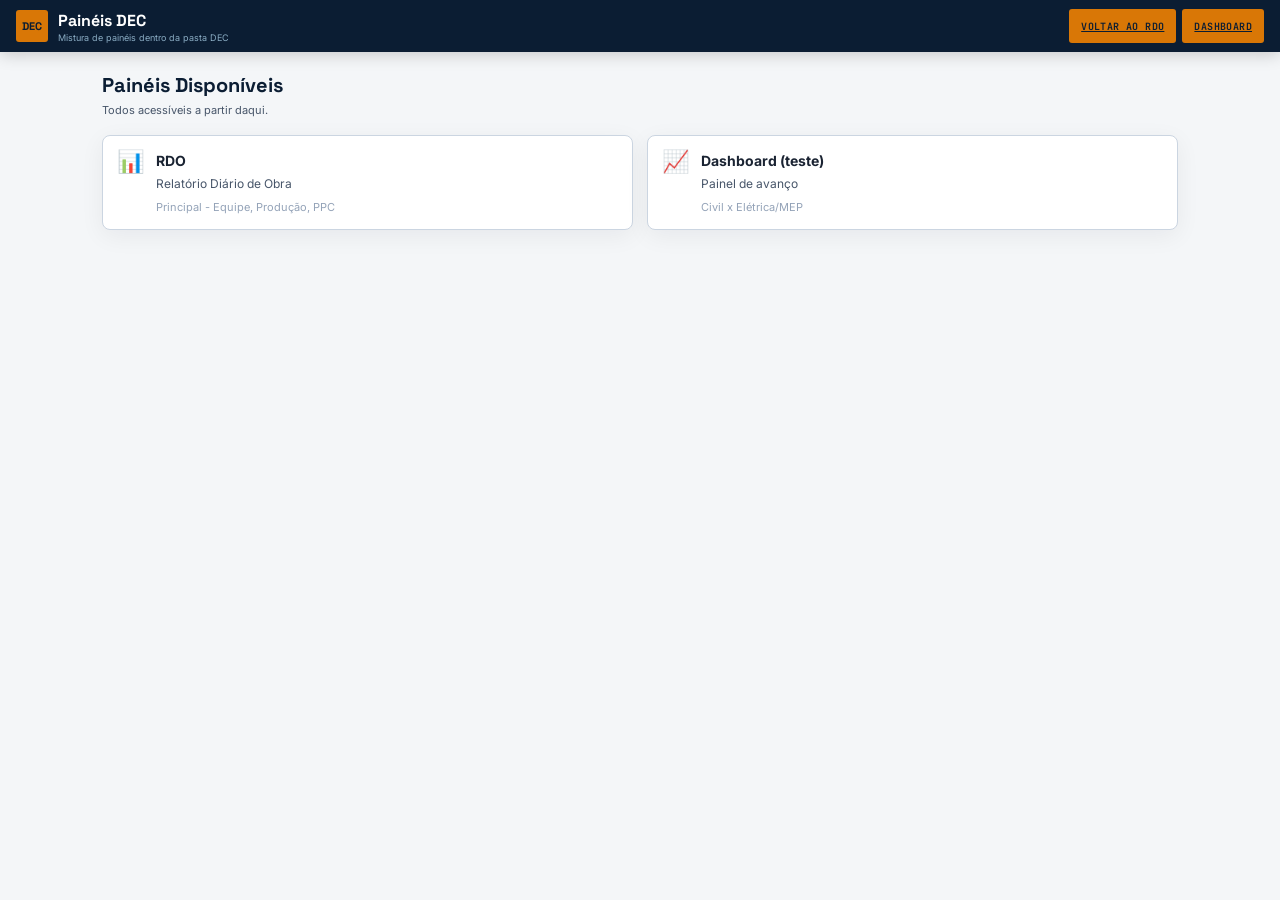
==== commit 452ccfe4: "Remove Galeria Trello do painel DEC - Remove card e botão do Trello no hub DEC - Limpa README DEC  🤖" ====
--- a/DEC/index.html
+++ b/DEC/index.html
@@ -28,7 +28,7 @@
     </div>
     <div class="actions">
       <a class="btn btn-a" href="../index.html">Voltar ao RDO</a>
-      <a class="btn btn-a" href="galeria-trello.html" target="_blank" rel="noopener">Galeria Trello</a>
+
       <a class="btn btn-a" href="test.html" target="_blank" rel="noopener">Dashboard</a>
     </div>
   </div>
@@ -57,14 +57,7 @@
         <div class="muted">Civil x Elétrica/MEP</div>
       </div>
     </a>
-    <a class="card" href="galeria-trello.html" target="_blank" rel="noopener">
-      <div class="icon">🖼️</div>
-      <div class="txt">
-        <h3>Galeria Trello</h3>
-        <p>Fotos da obra com abas Galeria e Planta</p>
-        <div class="muted">Acesso à Galeria Trello</div>
-      </div>
-    </a>
+
   </div>
 </div>
 </body>
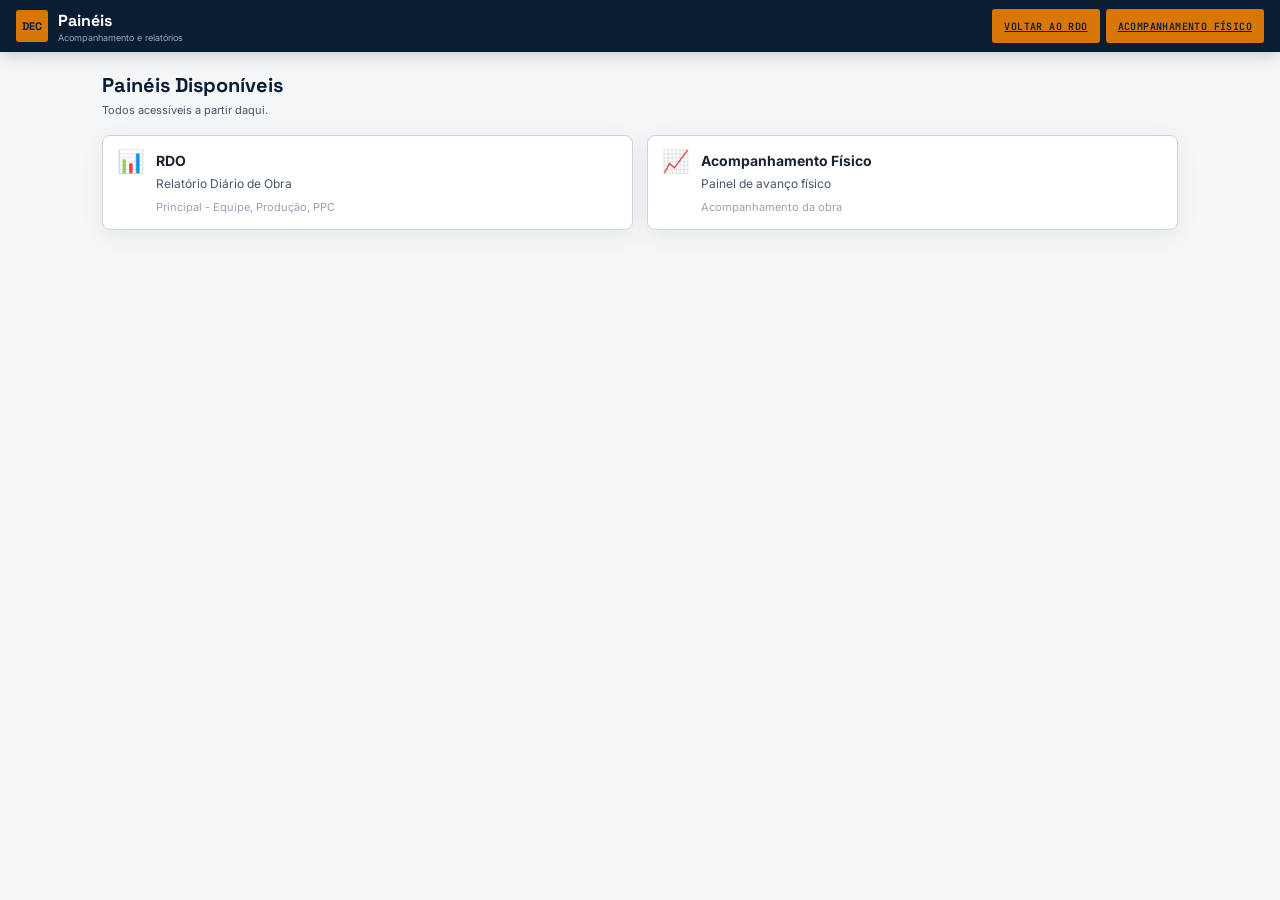
==== commit df63904c: "Atualiza hub DEC: renomeia Dashboard para Acompanhamento Físico - Renomeia card e botão para 'Acompa" ====
--- a/DEC/index.html
+++ b/DEC/index.html
@@ -22,14 +22,14 @@
     <div class="brand">
       <div class="logo">DEC</div>
       <div>
-        <h1>Painéis DEC</h1>
-        <small>Mistura de painéis dentro da pasta DEC</small>
+        <h1>Painéis</h1>
+        <small>Acompanhamento e relatórios</small>
       </div>
     </div>
     <div class="actions">
       <a class="btn btn-a" href="../index.html">Voltar ao RDO</a>
 
-      <a class="btn btn-a" href="test.html" target="_blank" rel="noopener">Dashboard</a>
+      <a class="btn btn-a" href="test.html" target="_blank" rel="noopener">Acompanhamento Físico</a>
     </div>
   </div>
 </div>
@@ -52,9 +52,9 @@
     <a class="card" href="test.html" target="_blank" rel="noopener">
       <div class="icon">📈</div>
       <div class="txt">
-        <h3>Dashboard (teste)</h3>
-        <p>Painel de avanço</p>
-        <div class="muted">Civil x Elétrica/MEP</div>
+        <h3>Acompanhamento Físico</h3>
+        <p>Painel de avanço físico</p>
+        <div class="muted">Acompanhamento da obra</div>
       </div>
     </a>
 
